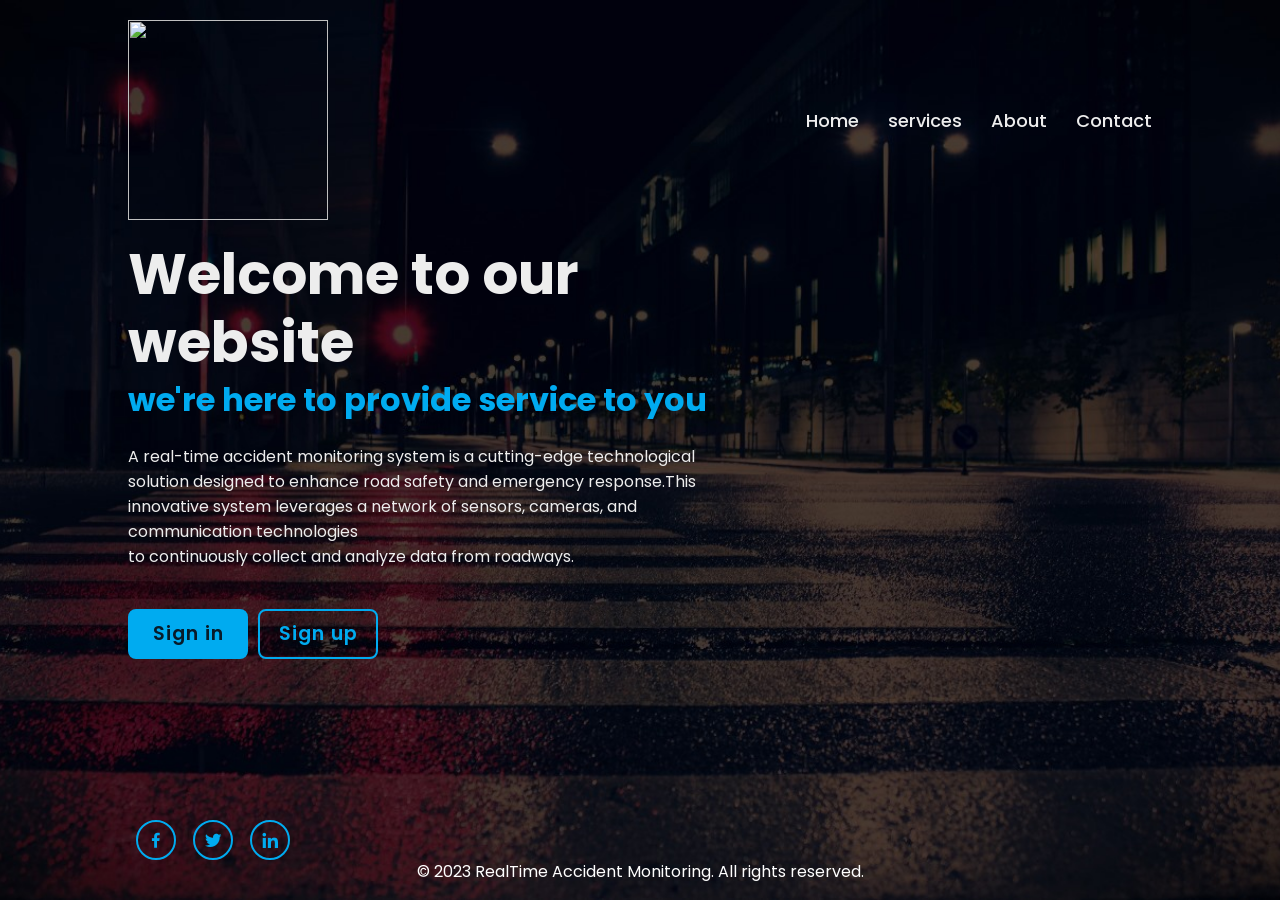
==== templates/RTMS.html @ 3ddf9c9d "site" ====
<!DOCTYPE html>
<html lang="en">

<head>
    <meta charset="UTF-8">
    <meta http-equiv="X-UA-Compatible" content="IE=edge">
    <meta name="viewport" content="device-width,initial-scale=1.0">
    <title>Real time accident monitoring system</title>
    <link rel="stylesheet" href="style4.css">
    <link href='https://unpkg.com/boxicons@2.1.4/css/boxicons.min.css' rel='stylesheet'>
</head>

<body>
    <header class="header">
        <img src="images/120.png" width="200px" height="200px">
        <nav class="navbar">
            <a href="#">Home</a>
            <a href="#">services</a>
            <a href="#">About</a>
            <a href="RTMS3.html">Contact</a>
        </nav>
    </header>
    
    <section class="home">
        <div class="home-content">
            <h1>Welcome to our website</h1>
            <h3>we're here to provide service to you</h3>
            <p>A real-time accident monitoring system is a cutting-edge technological solution designed to enhance road safety and emergency response.This innovative system leverages a network of sensors, cameras, and communication technologies <br>to continuously collect and analyze data from roadways. </p>
            <div class="btn-box">
                <a href="rtm.html">Sign in</a>
                <a href="RTMS2.html">Sign up</a>
            </div>
        </div>
        <div class="home-sci">
            <a href="#"><i class='bx bxl-facebook'></i></a>
            <a href="#"><i class='bx bxl-twitter'></i></a>
            <a href="#"><i class='bx bxl-linkedin'></i></a>
        </div>
    </section>
    <footer class="footer">
        <p>&copy; 2023 RealTime Accident Monitoring. All rights reserved.</p>
    </footer>
</body>
</html>
---- templates/style4.css ----
@import url('https://fonts.googleapis.com/css2?family=poppins:wght@300;400;500;600;700;800;900&display=swap');
*{
    margin: 0;
    padding: 0;
    box-sizing: border-box;
    font-family: 'poppins',sans-serif;
}
body{
    background: #081b29;
    color: #ededed;
}
.header{
    position: fixed;
    top: 0;
    left: 0;
    width: 100%;
    padding: 20px 10%;
    background: transparent;
    display: flex;
    justify-content: space-between;
    align-items: center;
    z-index: 100;
}
.logo{
    position: relative;
    font-size: 50px;
    color:#00abf0;
    text-decoration: none;
    font-weight: 600;
}
.navbar a {
    font-size: 18px;
    color:#ededed;
    text-decoration: none;
    font-weight: 500;
    margin-left: 25px;
    transition: .3s;
}
.navbar a:hover{
    color:#00abf0;
}
.home{
    height: 100vh;
    display: flex;
    align-items: center;
    padding: 0 10%;
    background: url(images/111.jpg) no-repeat;
    background-size: cover;
    background-position: center;
}
.home-content{
    max-width: 600px;
}
.home-content h1{
    position: relative;
    font-size: 56px;
    font-weight: 700;
    line-height: 1.2;
}
.home-content h3{
    font-size: 32px;
    font-weight: 700;
    color: #00abf0;
}
.home-content p{
    font-size: 16px;
    margin: 20px 0 40px;
}


.home-content .btn-box {
    display: flex;
    justify-content: space-between;
    max-width: 250px; 
    height: 50px;
    margin-top: 20px; 
}

.btn-box a {
    position: relative;
    display: inline-flex;
    justify-content: center;
    align-items: center;
    width: calc(50% - 5px);
    height: 100%;
    background: #00abf0;
    border: 2px solid #00abf0;
    border-radius: 8px;
    font-size: 19px;
    color: #081b29;
    text-decoration: none;
    font-weight: 600;
    letter-spacing: 1px;
    z-index: 1;
    overflow: hidden;
    transition: .5s;
}


.btn-box a:hover{
    color: #00abf0;
}

.btn-box a:nth-child(2) {
    background: transparent;
    color: #00abf0;
}

.btn-box a:nth-child(2)::before{
    background: #00abf0;
}
.btn-box a:nth-child(2):hover{
    color: #081b29;
}
.btn-box a::before{
    content: '';
    position: absolute;
    top: 0;
    left: 0;
    width: 0;
    height: 100%;
    background: rgb(0, 0, 0);
    z-index: -1;
    transition: 0.5s;
}
.btn-box a:hover::before{
    width: 100%;
}
.home-sci{
    position: absolute;
    bottom: 40px;
    width: 170px;
    display: flex;
    justify-content: space-around;
}
.home-sci a {
    position: relative;
    display: inline-flex;
    justify-content: center;
    align-items: center;
    width: 40px;
    height: 40px;
    background: transparent;
    border: 2px solid #00abf0;
    border-radius: 50%;
    font-size: 20px;
    color: #00abf0;
    text-decoration: none;
    z-index: 1;
    overflow: hidden;
    transition: .5s;
}
.home-sci a:hover{
    color: #081b29;
}
.home-sci a::before {
    content: '';
    position: absolute;
    top: 0;
    left: 0;
    width: 0;
    height: 100%;
    background: #00abf0;
    z-index: -1;
    transition: 0.5s;
}

.home-sci a:hover::before {
    width: 100%;
}

.footer {
    background-color: transparent;
    color: #fff;
    text-align: center;
    padding: 1em;
    position: fixed;
    bottom: 0;
    width: 100%;
}
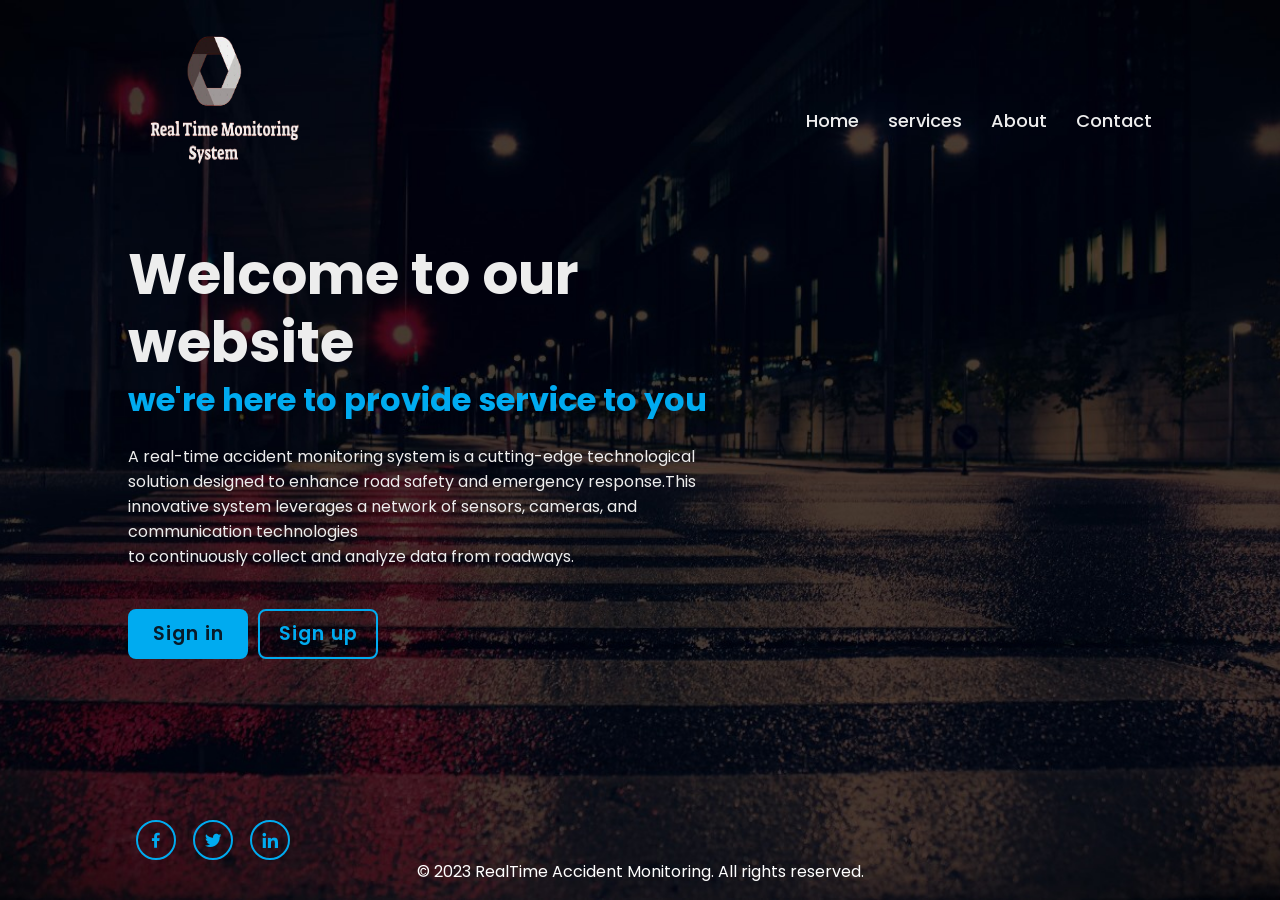
==== commit 9ffbb69f: "s" ====
--- a/templates/RTMS.html
+++ b/templates/RTMS.html
@@ -27,7 +27,7 @@
             <h3>we're here to provide service to you</h3>
             <p>A real-time accident monitoring system is a cutting-edge technological solution designed to enhance road safety and emergency response.This innovative system leverages a network of sensors, cameras, and communication technologies <br>to continuously collect and analyze data from roadways. </p>
             <div class="btn-box">
-                <a href="rtm.html">Sign in</a>
+                <a href="RTMS1.html">Sign in</a>
                 <a href="RTMS2.html">Sign up</a>
             </div>
         </div>
